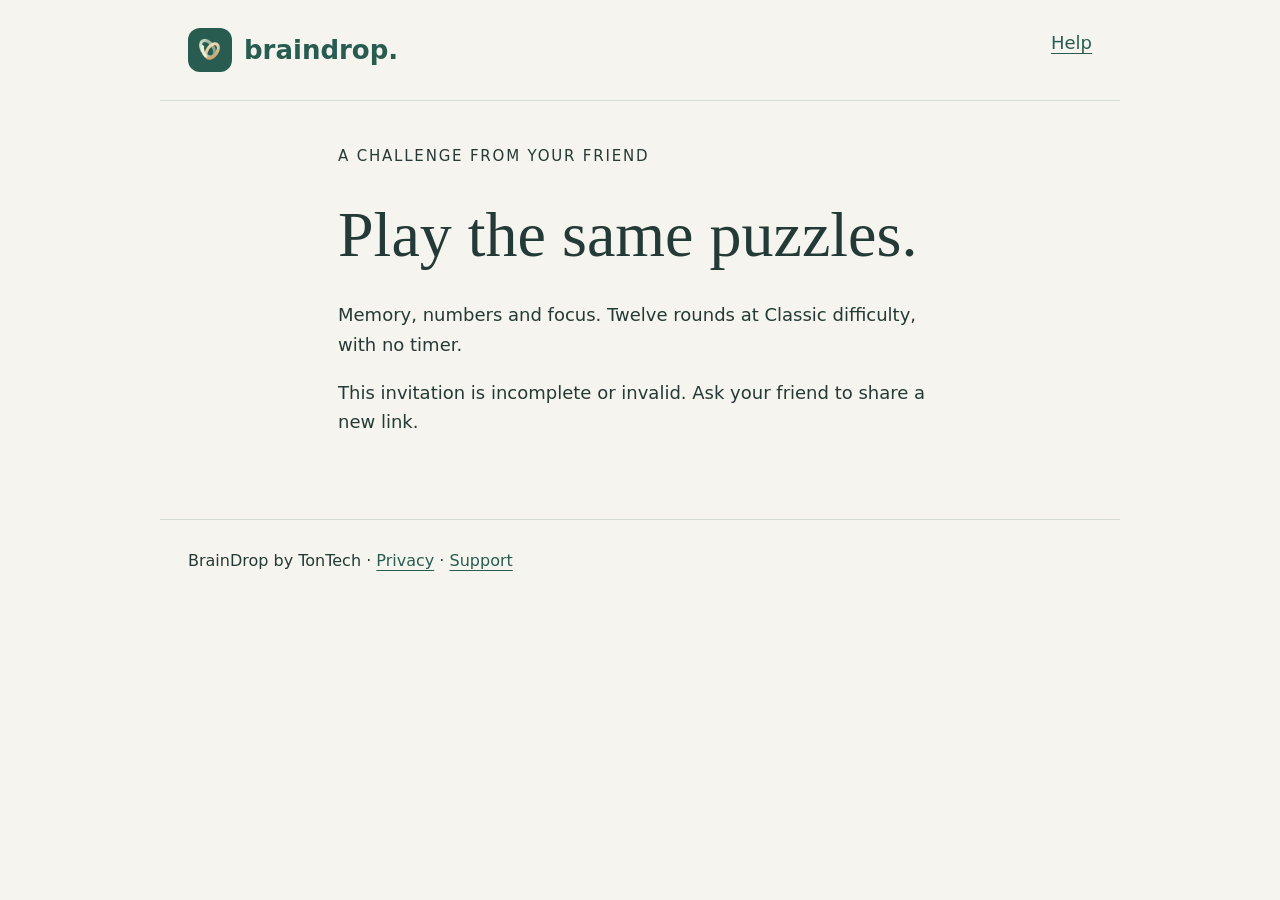
==== challenge/index.html @ 65f5f29c "Add friend challenge landing page with installation guidance" ====
<!doctype html>
<html lang="en"><head><meta charset="utf-8"><meta name="viewport" content="width=device-width,initial-scale=1"><title>Your friend’s challenge · BrainDrop</title><meta name="description" content="Play the same BrainDrop puzzles as your friend. Open your challenge or find out how to get the app."><link rel="icon" href="../icon.png"><link rel="stylesheet" href="../style.css"><style>.invite{max-width:660px}.brand{display:flex;align-items:center;gap:12px}.brand img{width:44px;height:44px;border-radius:12px}.button{display:block;text-align:center;border:2px solid #285c51;border-radius:14px;padding:15px 20px;background:#285c51;color:white;font-weight:700;text-decoration:none;margin:16px 0;min-height:56px}.secondary{background:white;color:#285c51}ol{padding-left:25px}.challenge-summary{font-weight:650}.note{background:#f2e4c8;border-radius:14px;padding:18px}[hidden]{display:none!important}</style><script defer src="install-config.js"></script><script defer src="challenge.js"></script></head>
<body><header><a class="brand" href="../"><img src="../icon.png" alt="">braindrop.</a><a href="../support/">Help</a></header><main class="invite"><p class="kicker">A challenge from your friend</p><h1>Play the same puzzles.</h1><p>Memory, numbers and focus. Twelve rounds at Classic difficulty, with no timer.</p><p id="invalid" role="status" hidden>This invitation is incomplete or invalid. Ask your friend to share a new link.</p><section id="challenge" hidden><div class="card"><p class="challenge-summary" id="summary"></p><a class="button" id="open">Open this challenge</a><p class="muted">Already have BrainDrop? Tap above. Complete the introduction if needed, then choose “Play friend’s challenge” on the Today screen.</p></div><h2>Don’t have BrainDrop yet?</h2><ol><li>Install BrainDrop using the option below.</li><li>Return to this invitation in your message or browser.</li><li>Tap <strong>Open this challenge</strong> to play your friend’s puzzles.</li></ol><div id="availability" class="note"><strong>BrainDrop is currently in private testing.</strong><p>A public download is not available yet. If you have a TestFlight invitation, install BrainDrop through that invitation, then return here.</p><a href="mailto:info@tontech.co?subject=BrainDrop%20testing%20access">Ask TonTech about testing access</a></div><a id="install" class="button secondary" hidden></a><p id="device-note" class="muted"></p><p class="muted">Keep this invitation. Opening the app directly from the store won’t carry your challenge over. Returning here opens the exact date your friend shared.</p><p class="muted">Friend scores are self-reported. Challenge sessions do not change your daily streak.</p></section><noscript><p>Enable JavaScript to open this invitation. You can also ask your friend to send the challenge date.</p></noscript></main><footer>BrainDrop by TonTech · <a href="../privacy/">Privacy</a> · <a href="../support/">Support</a></footer></body></html>
---- style.css ----
*{box-sizing:border-box}body{margin:0;background:#f6f4ee;color:#243a36;font:18px/1.65 system-ui,sans-serif}a{color:#285c51;text-underline-offset:4px}a:focus-visible{outline:3px solid #815c2a;outline-offset:5px}header,main,footer{max-width:960px;margin:auto;padding:28px}header{display:flex;justify-content:space-between;gap:24px;flex-wrap:wrap;border-bottom:1px solid #d5ddd4}nav{display:flex;flex-wrap:wrap;gap:22px}.brand{font-size:26px;font-weight:750;text-decoration:none}h1{font:normal clamp(38px,6vw,64px)/1.12 Georgia,serif;margin:30px 0}h2{font-size:25px;margin-top:35px}p,li{max-width:720px;}p{max-width:720px}section{margin:24px 0}.hero{display:grid;grid-template-columns:1fr 240px;align-items:center;gap:32px;padding:34px;background:#285c51;border-radius:24px;color:white}.hero h1{margin-top:0}.hero img{width:100%;border-radius:22px}.hero a{color:#ffe0a7}.kicker{font-size:15px;letter-spacing:.12em;text-transform:uppercase}.cards{display:grid;grid-template-columns:repeat(3,1fr);gap:18px}.card{background:white;border:1px solid #d5ddd4;padding:22px;border-radius:16px}.card h2{margin:0}.muted{color:#52645e;font-size:16px}footer{border-top:1px solid #d5ddd4;margin-top:36px;font-size:16px}li{margin:10px 0}@media(max-width:650px){.hero,.cards{grid-template-columns:1fr}.hero img{max-width:180px;grid-row:1}header,main,footer{padding:22px}.hero{padding:24px}}
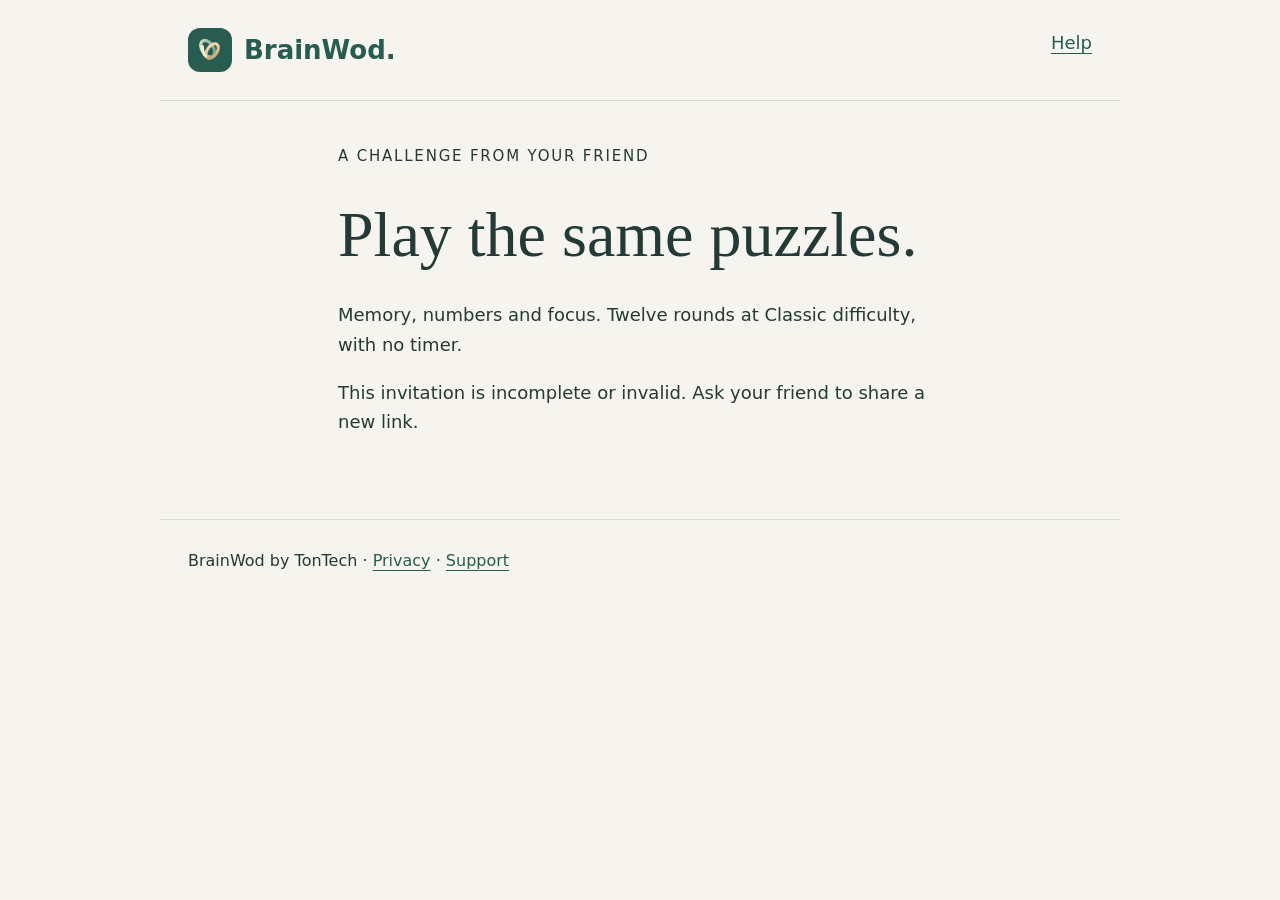
==== commit 50d2dd7a: "Rename public app branding to BrainWod" ====
--- a/challenge/index.html
+++ b/challenge/index.html
@@ -1,3 +1,3 @@
 <!doctype html>
-<html lang="en"><head><meta charset="utf-8"><meta name="viewport" content="width=device-width,initial-scale=1"><title>Your friend’s challenge · BrainDrop</title><meta name="description" content="Play the same BrainDrop puzzles as your friend. Open your challenge or find out how to get the app."><link rel="icon" href="../icon.png"><link rel="stylesheet" href="../style.css"><style>.invite{max-width:660px}.brand{display:flex;align-items:center;gap:12px}.brand img{width:44px;height:44px;border-radius:12px}.button{display:block;text-align:center;border:2px solid #285c51;border-radius:14px;padding:15px 20px;background:#285c51;color:white;font-weight:700;text-decoration:none;margin:16px 0;min-height:56px}.secondary{background:white;color:#285c51}ol{padding-left:25px}.challenge-summary{font-weight:650}.note{background:#f2e4c8;border-radius:14px;padding:18px}[hidden]{display:none!important}</style><script defer src="install-config.js"></script><script defer src="challenge.js"></script></head>
-<body><header><a class="brand" href="../"><img src="../icon.png" alt="">braindrop.</a><a href="../support/">Help</a></header><main class="invite"><p class="kicker">A challenge from your friend</p><h1>Play the same puzzles.</h1><p>Memory, numbers and focus. Twelve rounds at Classic difficulty, with no timer.</p><p id="invalid" role="status" hidden>This invitation is incomplete or invalid. Ask your friend to share a new link.</p><section id="challenge" hidden><div class="card"><p class="challenge-summary" id="summary"></p><a class="button" id="open">Open this challenge</a><p class="muted">Already have BrainDrop? Tap above. Complete the introduction if needed, then choose “Play friend’s challenge” on the Today screen.</p></div><h2>Don’t have BrainDrop yet?</h2><ol><li>Install BrainDrop using the option below.</li><li>Return to this invitation in your message or browser.</li><li>Tap <strong>Open this challenge</strong> to play your friend’s puzzles.</li></ol><div id="availability" class="note"><strong>BrainDrop is currently in private testing.</strong><p>A public download is not available yet. If you have a TestFlight invitation, install BrainDrop through that invitation, then return here.</p><a href="mailto:info@tontech.co?subject=BrainDrop%20testing%20access">Ask TonTech about testing access</a></div><a id="install" class="button secondary" hidden></a><p id="device-note" class="muted"></p><p class="muted">Keep this invitation. Opening the app directly from the store won’t carry your challenge over. Returning here opens the exact date your friend shared.</p><p class="muted">Friend scores are self-reported. Challenge sessions do not change your daily streak.</p></section><noscript><p>Enable JavaScript to open this invitation. You can also ask your friend to send the challenge date.</p></noscript></main><footer>BrainDrop by TonTech · <a href="../privacy/">Privacy</a> · <a href="../support/">Support</a></footer></body></html>
+<html lang="en"><head><meta charset="utf-8"><meta name="viewport" content="width=device-width,initial-scale=1"><title>Your friend’s challenge · BrainWod</title><meta name="description" content="Play the same BrainWod puzzles as your friend. Open your challenge or find out how to get the app."><link rel="icon" href="../icon.png"><link rel="stylesheet" href="../style.css"><style>.invite{max-width:660px}.brand{display:flex;align-items:center;gap:12px}.brand img{width:44px;height:44px;border-radius:12px}.button{display:block;text-align:center;border:2px solid #285c51;border-radius:14px;padding:15px 20px;background:#285c51;color:white;font-weight:700;text-decoration:none;margin:16px 0;min-height:56px}.secondary{background:white;color:#285c51}ol{padding-left:25px}.challenge-summary{font-weight:650}.note{background:#f2e4c8;border-radius:14px;padding:18px}[hidden]{display:none!important}</style><script defer src="install-config.js"></script><script defer src="challenge.js"></script></head>
+<body><header><a class="brand" href="../"><img src="../icon.png" alt="">BrainWod.</a><a href="../support/">Help</a></header><main class="invite"><p class="kicker">A challenge from your friend</p><h1>Play the same puzzles.</h1><p>Memory, numbers and focus. Twelve rounds at Classic difficulty, with no timer.</p><p id="invalid" role="status" hidden>This invitation is incomplete or invalid. Ask your friend to share a new link.</p><section id="challenge" hidden><div class="card"><p class="challenge-summary" id="summary"></p><a class="button" id="open">Open this challenge</a><p class="muted">Already have BrainWod? Tap above. Complete the introduction if needed, then choose “Play friend’s challenge” on the Today screen.</p></div><h2>Don’t have BrainWod yet?</h2><ol><li>Install BrainWod using the option below.</li><li>Return to this invitation in your message or browser.</li><li>Tap <strong>Open this challenge</strong> to play your friend’s puzzles.</li></ol><div id="availability" class="note"><strong>BrainWod is currently in private testing.</strong><p>A public download is not available yet. If you have a TestFlight invitation, install BrainWod through that invitation, then return here.</p><a href="mailto:info@tontech.co?subject=BrainWod%20testing%20access">Ask TonTech about testing access</a></div><a id="install" class="button secondary" hidden></a><p id="device-note" class="muted"></p><p class="muted">Keep this invitation. Opening the app directly from the store won’t carry your challenge over. Returning here opens the exact date your friend shared.</p><p class="muted">Friend scores are self-reported. Challenge sessions do not change your daily streak.</p></section><noscript><p>Enable JavaScript to open this invitation. You can also ask your friend to send the challenge date.</p></noscript></main><footer>BrainWod by TonTech · <a href="../privacy/">Privacy</a> · <a href="../support/">Support</a></footer></body></html>
